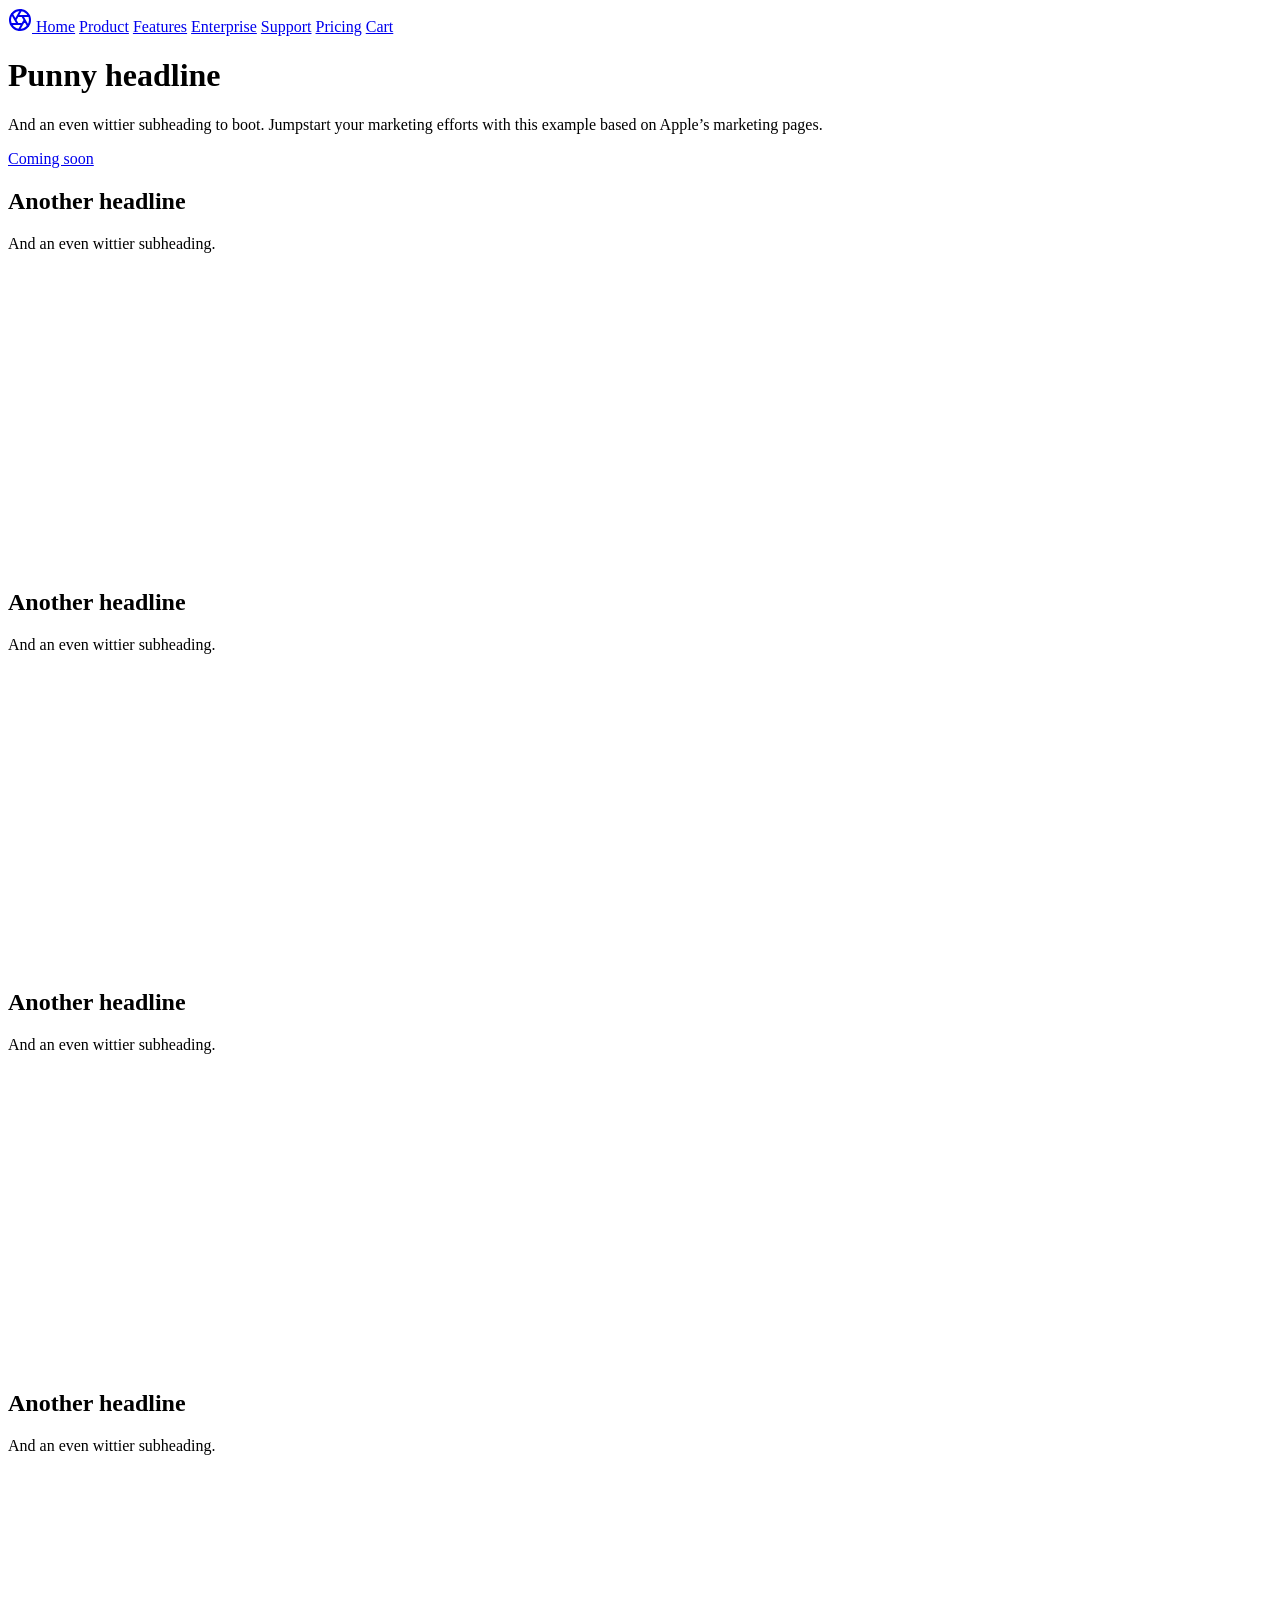
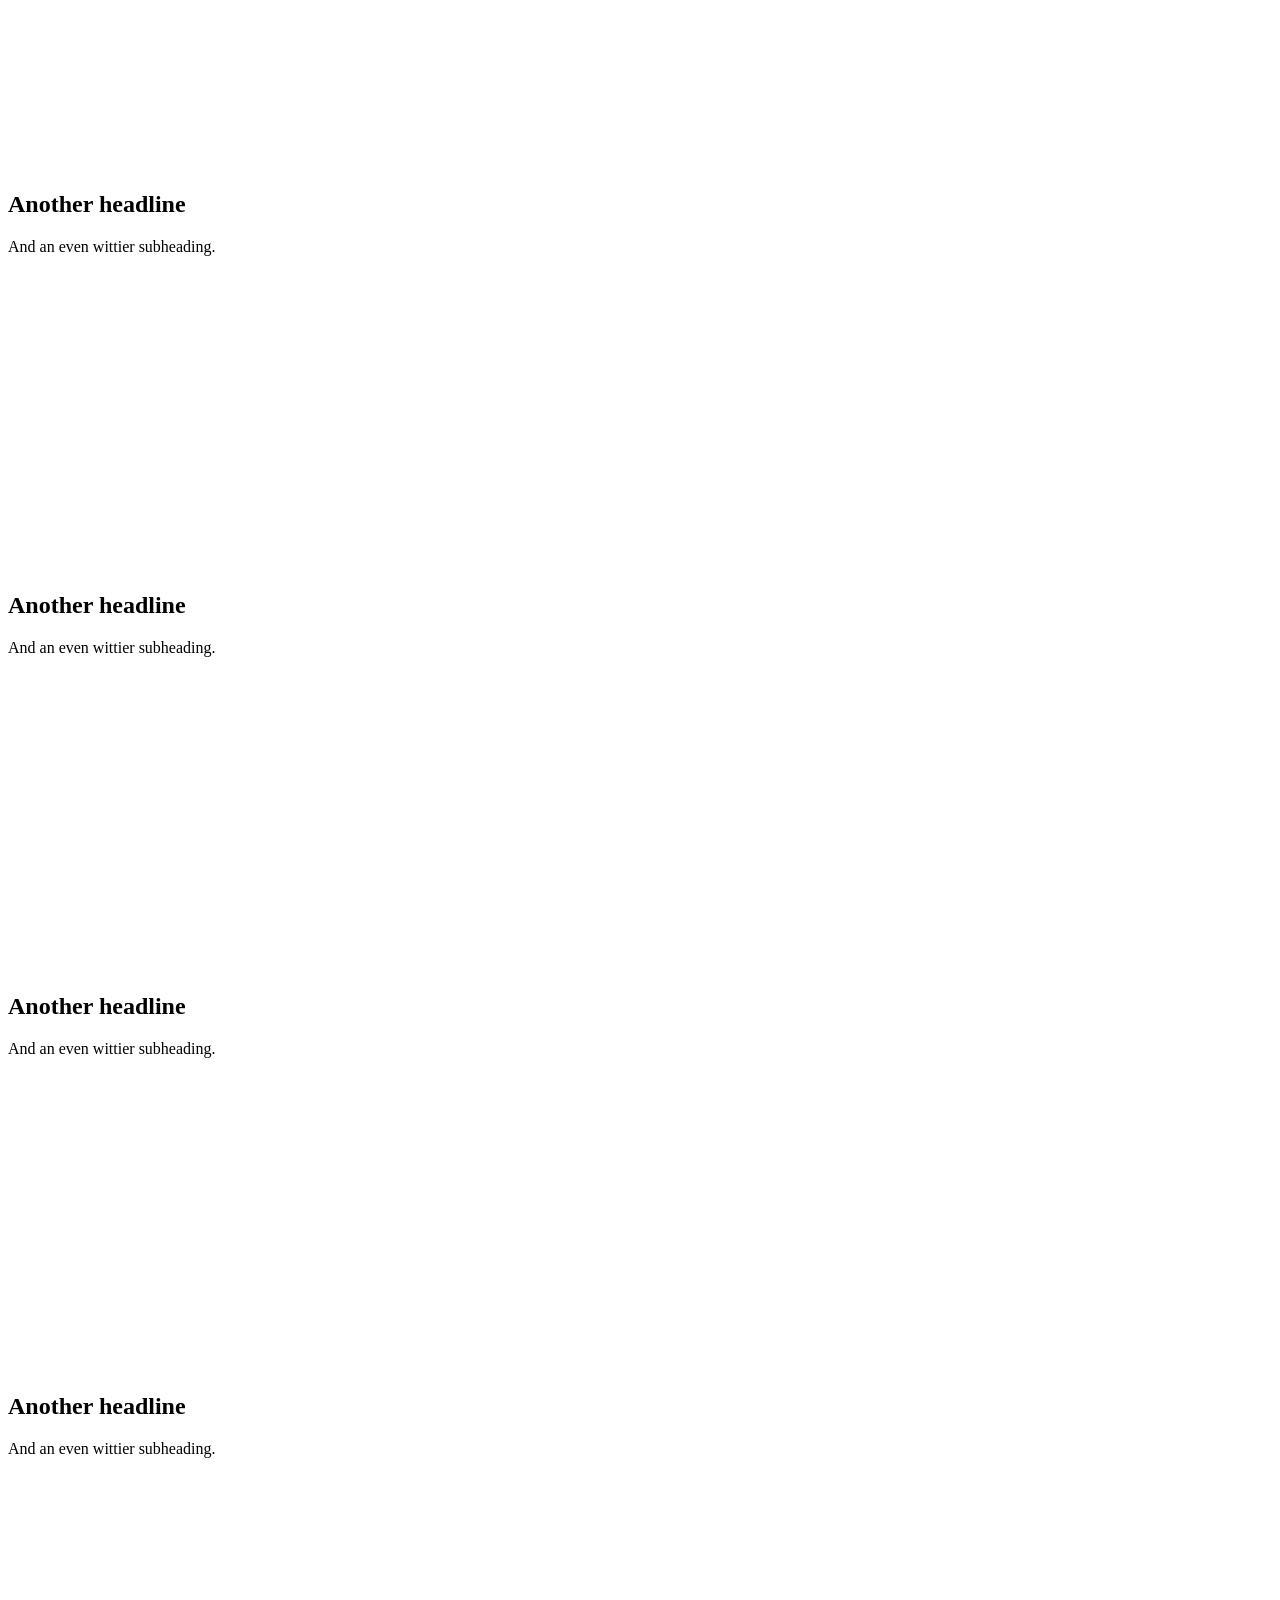
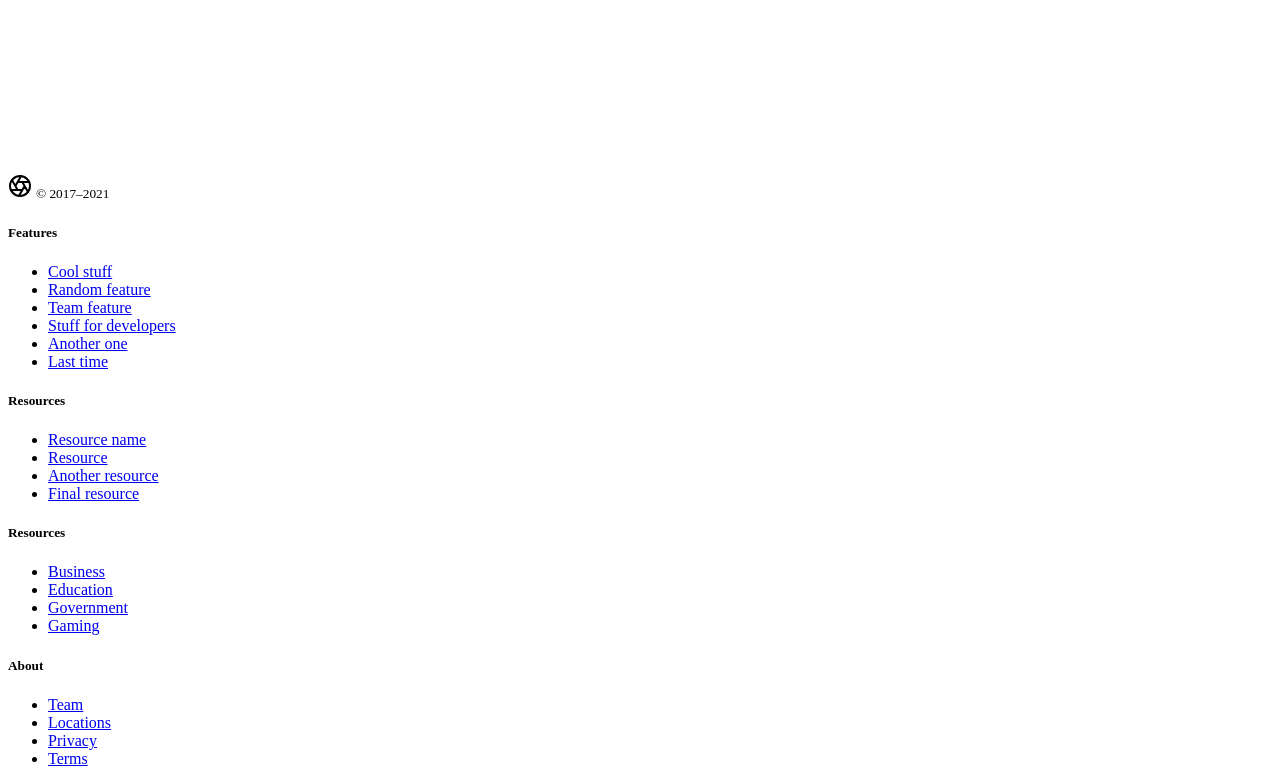
==== pagina2/pagina2.html @ 1e441bcd "first commit" ====
<!doctype html>
<html lang="en">
  <head>
    <meta charset="utf-8">
    <meta name="viewport" content="width=device-width, initial-scale=1">
    <meta name="description" content="">
    <meta name="author" content="Mark Otto, Jacob Thornton, and Bootstrap contributors">
    <meta name="generator" content="Hugo 0.84.0">
    <title>Product example · Bootstrap v5.0</title>

    <link rel="canonical" href="https://getbootstrap.com/docs/5.0/examples/product/">

    

    <!-- Bootstrap core CSS -->
<link href="../assets/dist/css/bootstrap.min.css" rel="stylesheet">

    <style>
      .bd-placeholder-img {
        font-size: 1.125rem;
        text-anchor: middle;
        -webkit-user-select: none;
        -moz-user-select: none;
        user-select: none;
      }

      @media (min-width: 768px) {
        .bd-placeholder-img-lg {
          font-size: 3.5rem;
        }
      }
    </style>

    
    <!-- Custom styles for this template -->
    <link href="product.css" rel="stylesheet">
  </head>
  <body>
    
<header class="site-header sticky-top py-1">
  <nav class="container d-flex flex-column flex-md-row justify-content-between">
    <a class="py-2" href="#" aria-label="Product">
      <svg xmlns="http://www.w3.org/2000/svg" width="24" height="24" fill="none" stroke="currentColor" stroke-linecap="round" stroke-linejoin="round" stroke-width="2" class="d-block mx-auto" role="img" viewBox="0 0 24 24"><title>Product</title><circle cx="12" cy="12" r="10"/><path d="M14.31 8l5.74 9.94M9.69 8h11.48M7.38 12l5.74-9.94M9.69 16L3.95 6.06M14.31 16H2.83m13.79-4l-5.74 9.94"/></svg>
    </a>
    <a class="py-2 d-none d-md-inline-block" href="/pagina3/pagina3.html">Home</a>
    <a class="py-2 d-none d-md-inline-block" href="#">Product</a>
    <a class="py-2 d-none d-md-inline-block" href="#">Features</a>
    <a class="py-2 d-none d-md-inline-block" href="#">Enterprise</a>
    <a class="py-2 d-none d-md-inline-block" href="#">Support</a>
    <a class="py-2 d-none d-md-inline-block" href="#">Pricing</a>
    <a class="py-2 d-none d-md-inline-block" href="#">Cart</a>
  </nav>
</header>

<main>
  <div class="position-relative overflow-hidden p-3 p-md-5 m-md-3 text-center bg-light">
    <div class="col-md-5 p-lg-5 mx-auto my-5">
      <h1 class="display-4 fw-normal">Punny headline</h1>
      <p class="lead fw-normal">And an even wittier subheading to boot. Jumpstart your marketing efforts with this example based on Apple’s marketing pages.</p>
      <a class="btn btn-outline-secondary" href="#">Coming soon</a>
    </div>
    
  </div>

  <div class="d-md-flex flex-md-equal w-100 my-md-3 ps-md-3">
    <div class="bg-dark me-md-3 pt-3 px-3 pt-md-5 px-md-5 text-center text-white overflow-hidden">
      <div class="my-3 py-3">
        <h2 class="display-5">Another headline</h2>
        <p class="lead">And an even wittier subheading.</p>
      </div>
      <div class="bg-light shadow-sm mx-auto" style="width: 80%; height: 300px; border-radius: 21px 21px 0 0;"></div>
    </div>
    <div class="bg-light me-md-3 pt-3 px-3 pt-md-5 px-md-5 text-center overflow-hidden">
      <div class="my-3 p-3">
        <h2 class="display-5">Another headline</h2>
        <p class="lead">And an even wittier subheading.</p>
      </div>
      <div class="bg-dark shadow-sm mx-auto" style="width: 80%; height: 300px; border-radius: 21px 21px 0 0;"></div>
    </div>
  </div>

  <div class="d-md-flex flex-md-equal w-100 my-md-3 ps-md-3">
    <div class="bg-light me-md-3 pt-3 px-3 pt-md-5 px-md-5 text-center overflow-hidden">
      <div class="my-3 p-3">
        <h2 class="display-5">Another headline</h2>
        <p class="lead">And an even wittier subheading.</p>
      </div>
      <div class="bg-dark shadow-sm mx-auto" style="width: 80%; height: 300px; border-radius: 21px 21px 0 0;"></div>
    </div>
    <div class="bg-primary me-md-3 pt-3 px-3 pt-md-5 px-md-5 text-center text-white overflow-hidden">
      <div class="my-3 py-3">
        <h2 class="display-5">Another headline</h2>
        <p class="lead">And an even wittier subheading.</p>
      </div>
      <div class="bg-light shadow-sm mx-auto" style="width: 80%; height: 300px; border-radius: 21px 21px 0 0;"></div>
    </div>
  </div>

  <div class="d-md-flex flex-md-equal w-100 my-md-3 ps-md-3">
    <div class="bg-light me-md-3 pt-3 px-3 pt-md-5 px-md-5 text-center overflow-hidden">
      <div class="my-3 p-3">
        <h2 class="display-5">Another headline</h2>
        <p class="lead">And an even wittier subheading.</p>
      </div>
      <div class="bg-body shadow-sm mx-auto" style="width: 80%; height: 300px; border-radius: 21px 21px 0 0;"></div>
    </div>
    <div class="bg-light me-md-3 pt-3 px-3 pt-md-5 px-md-5 text-center overflow-hidden">
      <div class="my-3 py-3">
        <h2 class="display-5">Another headline</h2>
        <p class="lead">And an even wittier subheading.</p>
      </div>
      <div class="bg-body shadow-sm mx-auto" style="width: 80%; height: 300px; border-radius: 21px 21px 0 0;"></div>
    </div>
  </div>

  <div class="d-md-flex flex-md-equal w-100 my-md-3 ps-md-3">
    <div class="bg-light me-md-3 pt-3 px-3 pt-md-5 px-md-5 text-center overflow-hidden">
      <div class="my-3 p-3">
        <h2 class="display-5">Another headline</h2>
        <p class="lead">And an even wittier subheading.</p>
      </div>
      <div class="bg-body shadow-sm mx-auto" style="width: 80%; height: 300px; border-radius: 21px 21px 0 0;"></div>
    </div>
    <div class="bg-light me-md-3 pt-3 px-3 pt-md-5 px-md-5 text-center overflow-hidden">
      <div class="my-3 py-3">
        <h2 class="display-5">Another headline</h2>
        <p class="lead">And an even wittier subheading.</p>
      </div>
      <div class="bg-body shadow-sm mx-auto" style="width: 80%; height: 300px; border-radius: 21px 21px 0 0;"></div>
    </div>
  </div>
</main>

<footer class="container py-5">
  <div class="row">
    <div class="col-12 col-md">
      <svg xmlns="http://www.w3.org/2000/svg" width="24" height="24" fill="none" stroke="currentColor" stroke-linecap="round" stroke-linejoin="round" stroke-width="2" class="d-block mb-2" role="img" viewBox="0 0 24 24"><title>Product</title><circle cx="12" cy="12" r="10"/><path d="M14.31 8l5.74 9.94M9.69 8h11.48M7.38 12l5.74-9.94M9.69 16L3.95 6.06M14.31 16H2.83m13.79-4l-5.74 9.94"/></svg>
      <small class="d-block mb-3 text-muted">&copy; 2017–2021</small>
    </div>
    <div class="col-6 col-md">
      <h5>Features</h5>
      <ul class="list-unstyled text-small">
        <li><a class="link-secondary" href="#">Cool stuff</a></li>
        <li><a class="link-secondary" href="#">Random feature</a></li>
        <li><a class="link-secondary" href="#">Team feature</a></li>
        <li><a class="link-secondary" href="#">Stuff for developers</a></li>
        <li><a class="link-secondary" href="#">Another one</a></li>
        <li><a class="link-secondary" href="#">Last time</a></li>
      </ul>
    </div>
    <div class="col-6 col-md">
      <h5>Resources</h5>
      <ul class="list-unstyled text-small">
        <li><a class="link-secondary" href="#">Resource name</a></li>
        <li><a class="link-secondary" href="#">Resource</a></li>
        <li><a class="link-secondary" href="#">Another resource</a></li>
        <li><a class="link-secondary" href="#">Final resource</a></li>
      </ul>
    </div>
    <div class="col-6 col-md">
      <h5>Resources</h5>
      <ul class="list-unstyled text-small">
        <li><a class="link-secondary" href="#">Business</a></li>
        <li><a class="link-secondary" href="#">Education</a></li>
        <li><a class="link-secondary" href="#">Government</a></li>
        <li><a class="link-secondary" href="#">Gaming</a></li>
      </ul>
    </div>
    <div class="col-6 col-md">
      <h5>About</h5>
      <ul class="list-unstyled text-small">
        <li><a class="link-secondary" href="#">Team</a></li>
        <li><a class="link-secondary" href="#">Locations</a></li>
        <li><a class="link-secondary" href="#">Privacy</a></li>
        <li><a class="link-secondary" href="#">Terms</a></li>
      </ul>
    </div>
  </div>
</footer>


    <script src="../assets/dist/js/bootstrap.bundle.min.js"></script>

      
  </body>
</html>
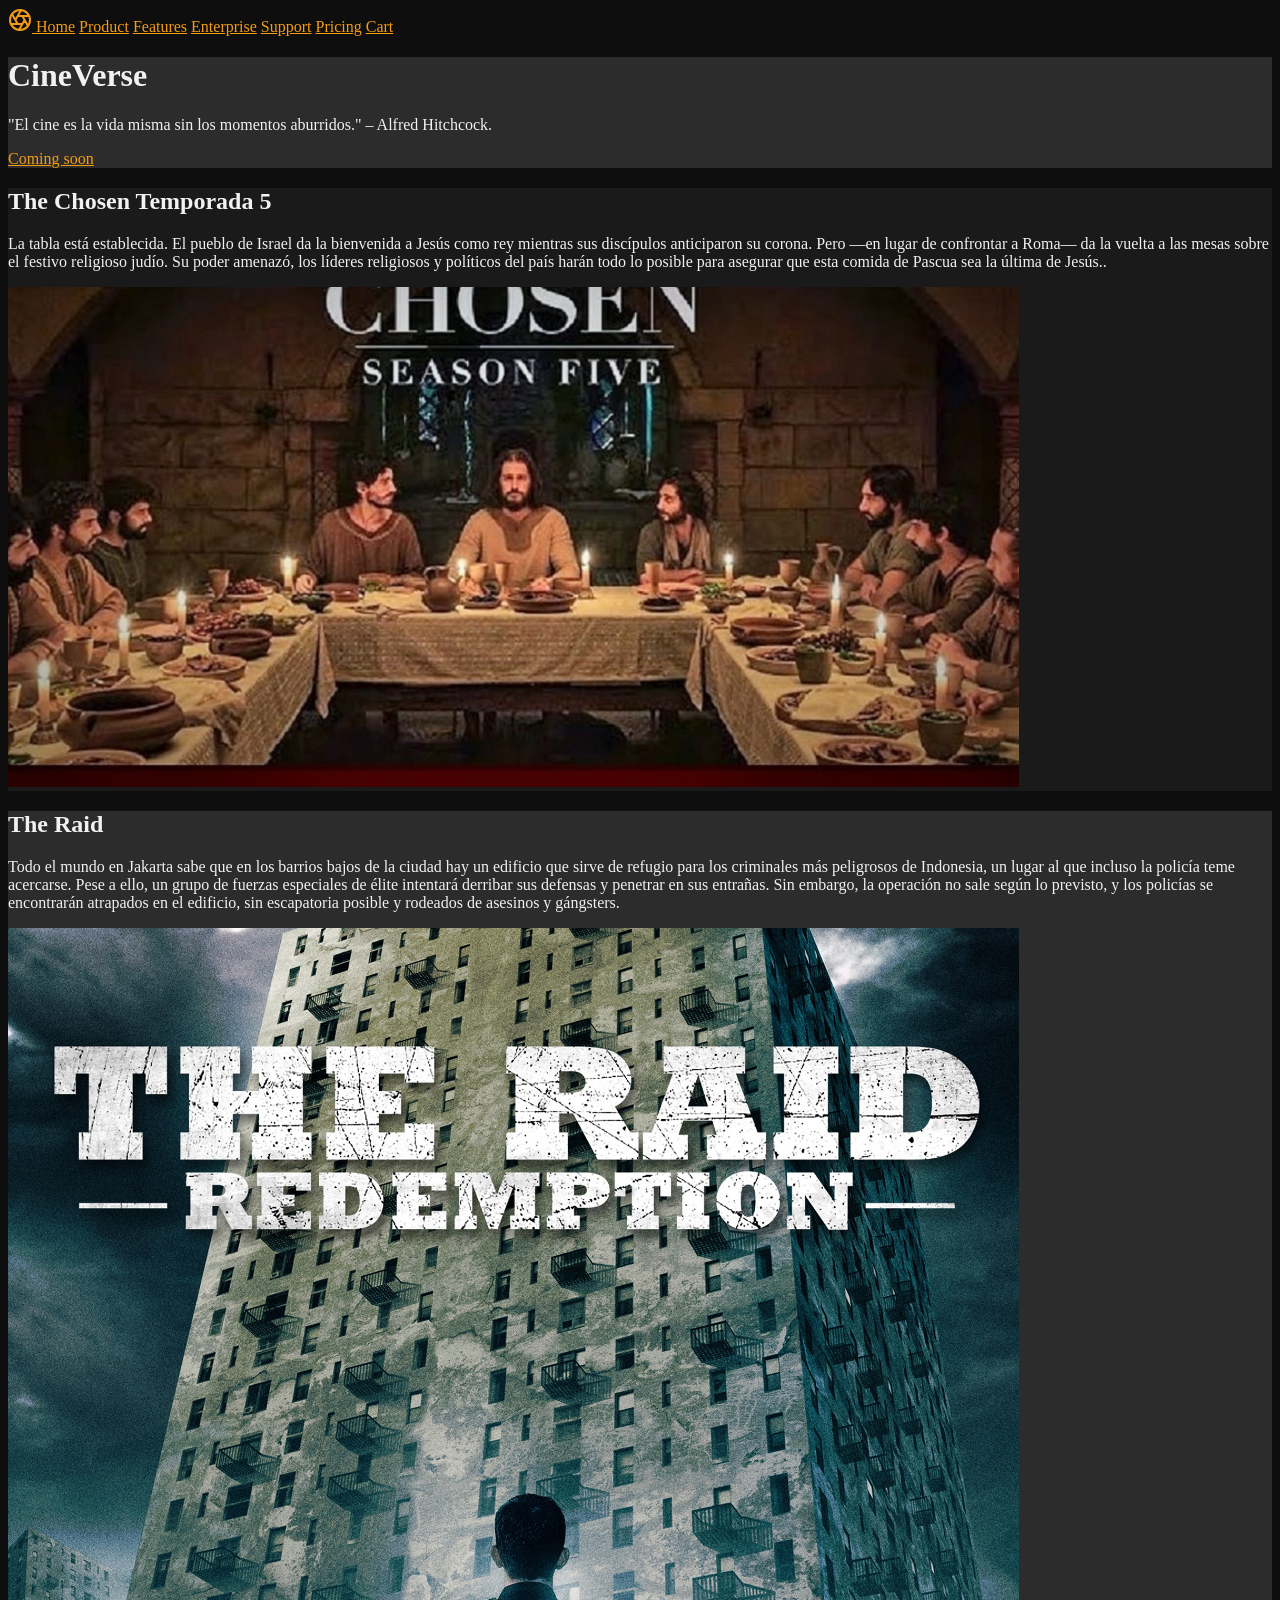
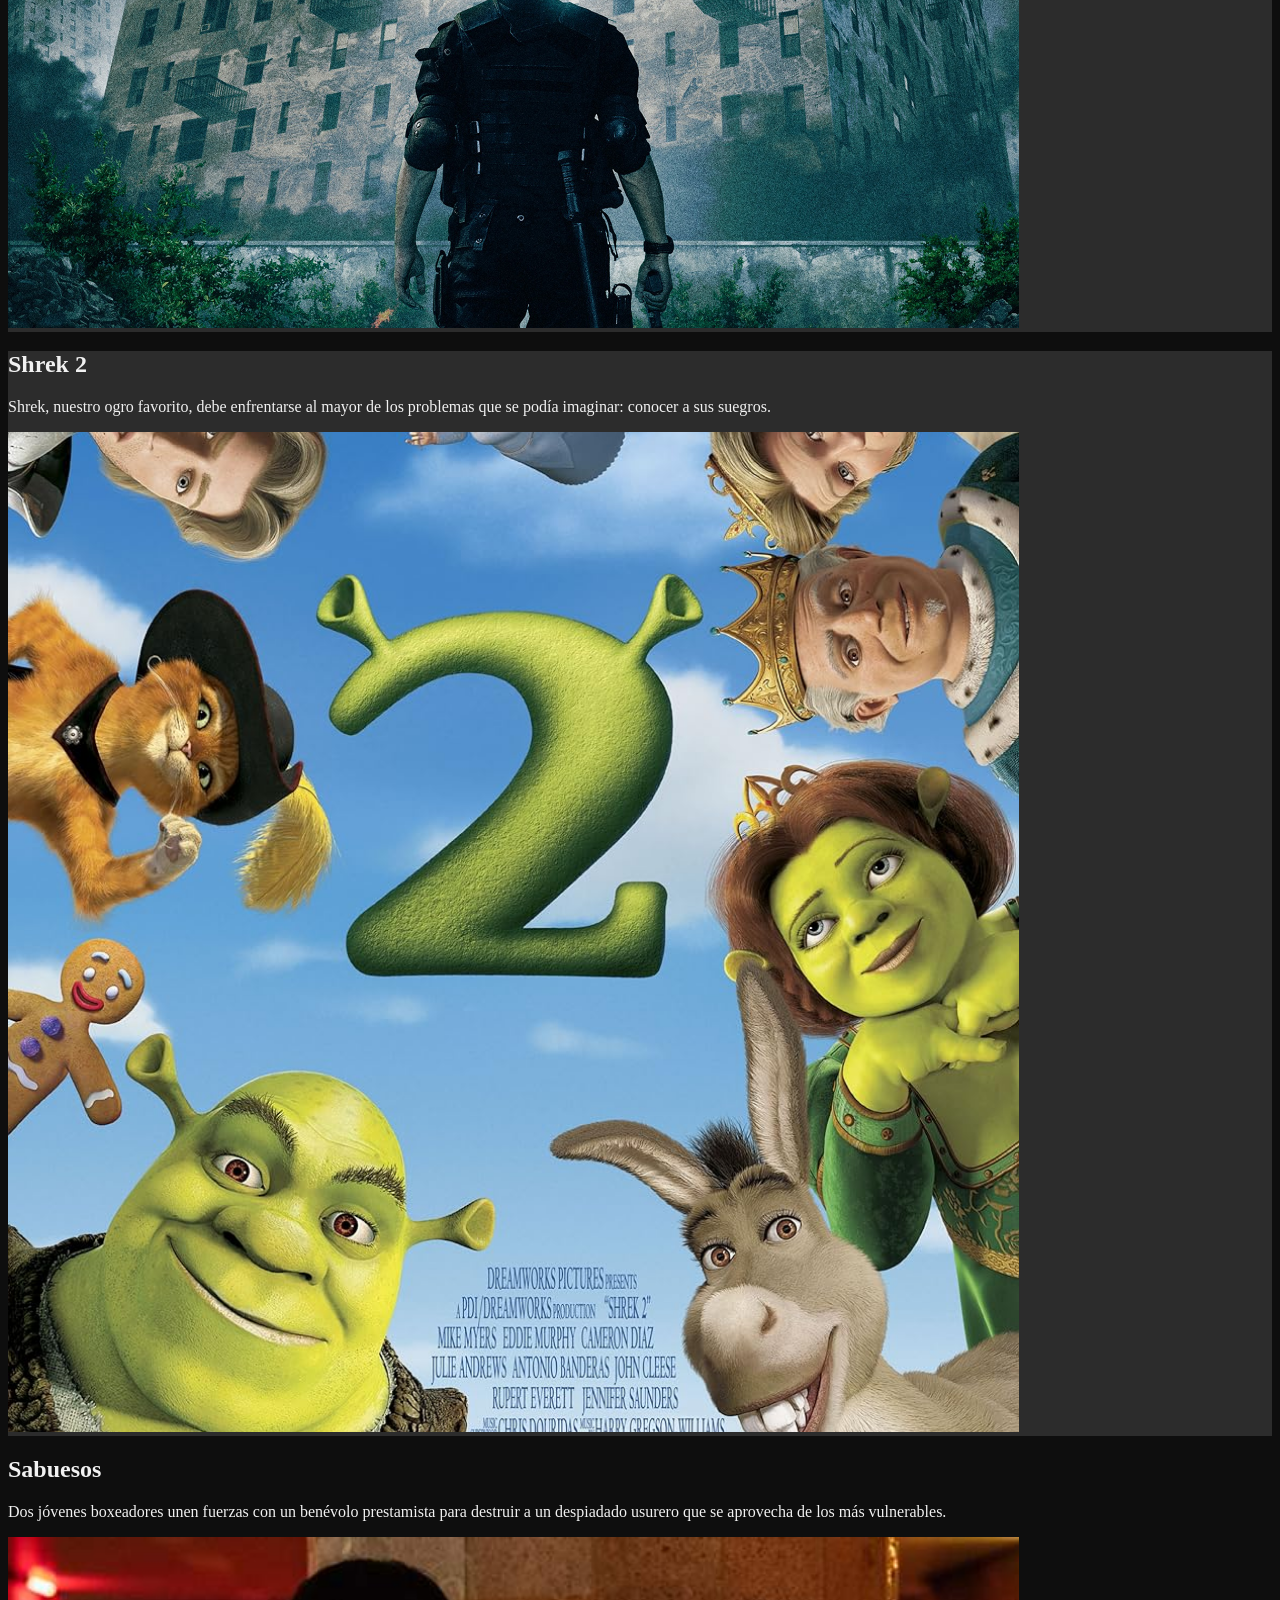
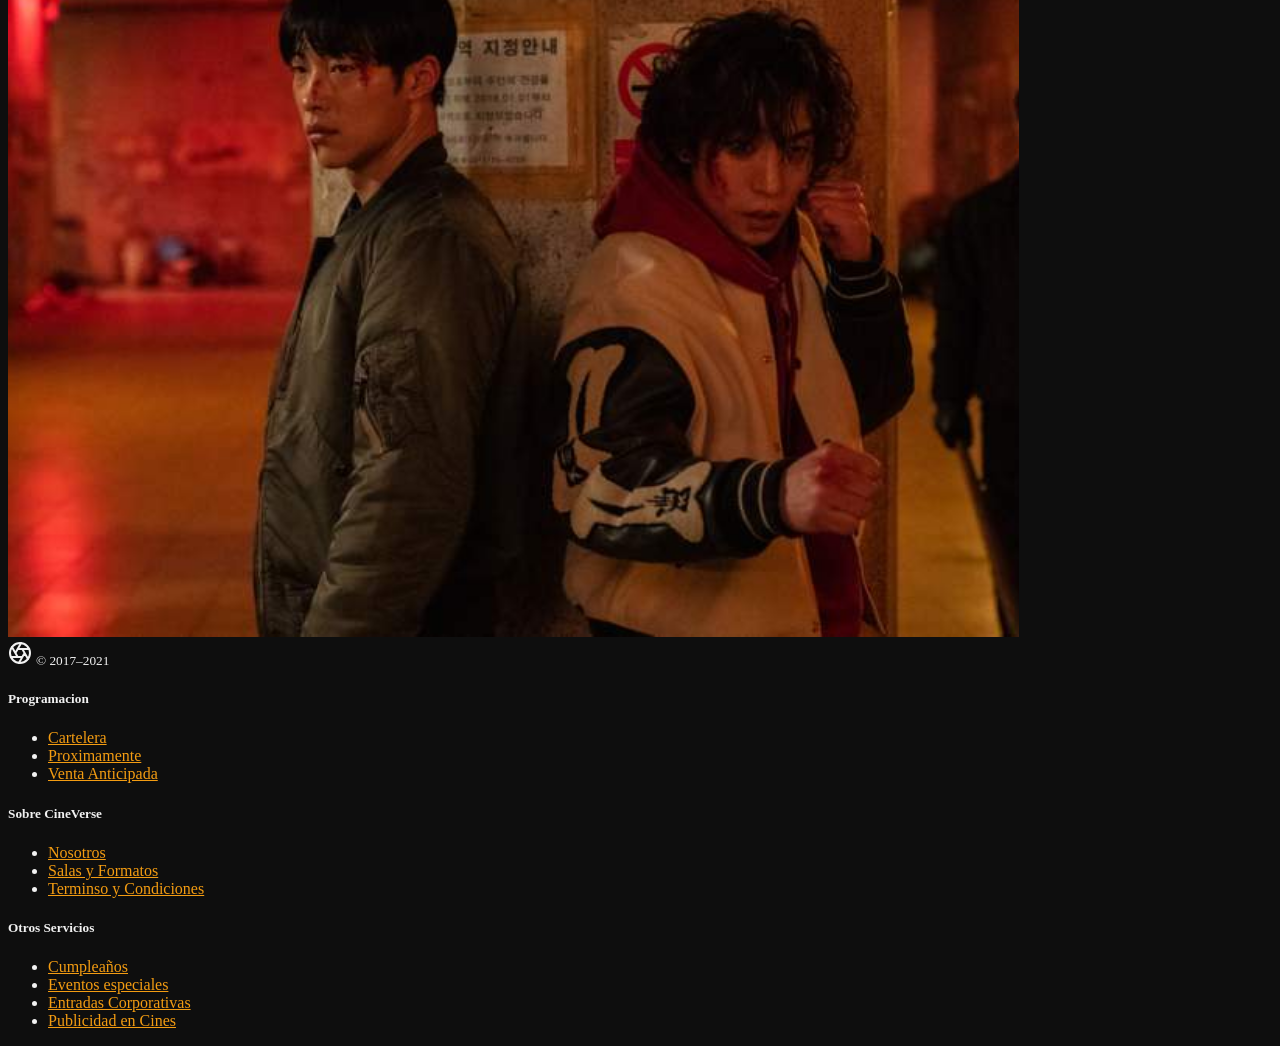
==== commit 7c83f99f: "final_pages" ====
--- a/pagina2/pagina2.html
+++ b/pagina2/pagina2.html
@@ -55,8 +55,8 @@
 <main>
   <div class="position-relative overflow-hidden p-3 p-md-5 m-md-3 text-center bg-light">
     <div class="col-md-5 p-lg-5 mx-auto my-5">
-      <h1 class="display-4 fw-normal">Punny headline</h1>
-      <p class="lead fw-normal">And an even wittier subheading to boot. Jumpstart your marketing efforts with this example based on Apple’s marketing pages.</p>
+      <h1 class="display-4 fw-normal">CineVerse</h1>
+      <p class="lead fw-normal">"El cine es la vida misma sin los momentos aburridos." – Alfred Hitchcock.</p>
       <a class="btn btn-outline-secondary" href="#">Coming soon</a>
     </div>
     
@@ -65,68 +65,34 @@
   <div class="d-md-flex flex-md-equal w-100 my-md-3 ps-md-3">
     <div class="bg-dark me-md-3 pt-3 px-3 pt-md-5 px-md-5 text-center text-white overflow-hidden">
       <div class="my-3 py-3">
-        <h2 class="display-5">Another headline</h2>
-        <p class="lead">And an even wittier subheading.</p>
+        <h2 class="display-5">The Chosen Temporada 5</h2>
+        <p class="lead">La tabla está establecida. El pueblo de Israel da la bienvenida a Jesús como rey mientras sus discípulos anticiparon su corona. Pero —en lugar de confrontar a Roma— da la vuelta a las mesas sobre el festivo religioso judío. Su poder amenazó, los líderes religiosos y políticos del país harán todo lo posible para asegurar que esta comida de Pascua sea la última de Jesús..</p>
       </div>
-      <div class="bg-light shadow-sm mx-auto" style="width: 80%; height: 300px; border-radius: 21px 21px 0 0;"></div>
+      <img src="/imagenes/chosen.jpg" class="img-fluid shadow-sm mx-auto d-block" style="width: 80%; height: 500px; object-fit: cover;" alt="Poster de película">
     </div>
     <div class="bg-light me-md-3 pt-3 px-3 pt-md-5 px-md-5 text-center overflow-hidden">
       <div class="my-3 p-3">
-        <h2 class="display-5">Another headline</h2>
-        <p class="lead">And an even wittier subheading.</p>
+        <h2 class="display-5">The Raid</h2>
+        <p class="lead">Todo el mundo en Jakarta sabe que en los barrios bajos de la ciudad hay un edificio que sirve de refugio para los criminales más peligrosos de Indonesia, un lugar al que incluso la policía teme acercarse. Pese a ello, un grupo de fuerzas especiales de élite intentará derribar sus defensas y penetrar en sus entrañas. Sin embargo, la operación no sale según lo previsto, y los policías se encontrarán atrapados en el edificio, sin escapatoria posible y rodeados de asesinos y gángsters.</p>
       </div>
-      <div class="bg-dark shadow-sm mx-auto" style="width: 80%; height: 300px; border-radius: 21px 21px 0 0;"></div>
+      <img src="/imagenes/The_Raid.jpg" class="img-fluid shadow-sm mx-auto d-block" style="width: 80%; height: 1000px; object-fit: cover;" alt="Poster de película">
     </div>
   </div>
 
   <div class="d-md-flex flex-md-equal w-100 my-md-3 ps-md-3">
     <div class="bg-light me-md-3 pt-3 px-3 pt-md-5 px-md-5 text-center overflow-hidden">
       <div class="my-3 p-3">
-        <h2 class="display-5">Another headline</h2>
-        <p class="lead">And an even wittier subheading.</p>
+        <h2 class="display-5">Shrek 2</h2>
+        <p class="lead">Shrek, nuestro ogro favorito, debe enfrentarse al mayor de los problemas que se podía imaginar: conocer a sus suegros.</p>
       </div>
-      <div class="bg-dark shadow-sm mx-auto" style="width: 80%; height: 300px; border-radius: 21px 21px 0 0;"></div>
+      <img src="/imagenes/shuerk.jpg" class="img-fluid shadow-sm mx-auto d-block" style="width: 80%; height: 1000px; object-fit: cover;" alt="Poster de película">
     </div>
     <div class="bg-primary me-md-3 pt-3 px-3 pt-md-5 px-md-5 text-center text-white overflow-hidden">
       <div class="my-3 py-3">
-        <h2 class="display-5">Another headline</h2>
-        <p class="lead">And an even wittier subheading.</p>
+        <h2 class="display-5">Sabuesos</h2>
+        <p class="lead">Dos jóvenes boxeadores unen fuerzas con un benévolo prestamista para destruir a un despiadado usurero que se aprovecha de los más vulnerables.</p>
       </div>
-      <div class="bg-light shadow-sm mx-auto" style="width: 80%; height: 300px; border-radius: 21px 21px 0 0;"></div>
-    </div>
-  </div>
-
-  <div class="d-md-flex flex-md-equal w-100 my-md-3 ps-md-3">
-    <div class="bg-light me-md-3 pt-3 px-3 pt-md-5 px-md-5 text-center overflow-hidden">
-      <div class="my-3 p-3">
-        <h2 class="display-5">Another headline</h2>
-        <p class="lead">And an even wittier subheading.</p>
-      </div>
-      <div class="bg-body shadow-sm mx-auto" style="width: 80%; height: 300px; border-radius: 21px 21px 0 0;"></div>
-    </div>
-    <div class="bg-light me-md-3 pt-3 px-3 pt-md-5 px-md-5 text-center overflow-hidden">
-      <div class="my-3 py-3">
-        <h2 class="display-5">Another headline</h2>
-        <p class="lead">And an even wittier subheading.</p>
-      </div>
-      <div class="bg-body shadow-sm mx-auto" style="width: 80%; height: 300px; border-radius: 21px 21px 0 0;"></div>
-    </div>
-  </div>
-
-  <div class="d-md-flex flex-md-equal w-100 my-md-3 ps-md-3">
-    <div class="bg-light me-md-3 pt-3 px-3 pt-md-5 px-md-5 text-center overflow-hidden">
-      <div class="my-3 p-3">
-        <h2 class="display-5">Another headline</h2>
-        <p class="lead">And an even wittier subheading.</p>
-      </div>
-      <div class="bg-body shadow-sm mx-auto" style="width: 80%; height: 300px; border-radius: 21px 21px 0 0;"></div>
-    </div>
-    <div class="bg-light me-md-3 pt-3 px-3 pt-md-5 px-md-5 text-center overflow-hidden">
-      <div class="my-3 py-3">
-        <h2 class="display-5">Another headline</h2>
-        <p class="lead">And an even wittier subheading.</p>
-      </div>
-      <div class="bg-body shadow-sm mx-auto" style="width: 80%; height: 300px; border-radius: 21px 21px 0 0;"></div>
+      <img src="/imagenes/Sabuesos-700x450.jpg" class="img-fluid shadow-sm mx-auto d-block" style="width: 80%; height: 700px; object-fit: cover;" alt="Poster de película">
     </div>
   </div>
 </main>
@@ -138,41 +104,28 @@
       <small class="d-block mb-3 text-muted">&copy; 2017–2021</small>
     </div>
     <div class="col-6 col-md">
-      <h5>Features</h5>
+      <h5>Programacion</h5>
       <ul class="list-unstyled text-small">
-        <li><a class="link-secondary" href="#">Cool stuff</a></li>
-        <li><a class="link-secondary" href="#">Random feature</a></li>
-        <li><a class="link-secondary" href="#">Team feature</a></li>
-        <li><a class="link-secondary" href="#">Stuff for developers</a></li>
-        <li><a class="link-secondary" href="#">Another one</a></li>
-        <li><a class="link-secondary" href="#">Last time</a></li>
+        <li><a class="link-secondary" href="#">Cartelera</a></li>
+        <li><a class="link-secondary" href="#">Proximamente</a></li>
+        <li><a class="link-secondary" href="#">Venta Anticipada</a></li>
       </ul>
     </div>
     <div class="col-6 col-md">
-      <h5>Resources</h5>
+      <h5>Sobre CineVerse</h5>
       <ul class="list-unstyled text-small">
-        <li><a class="link-secondary" href="#">Resource name</a></li>
-        <li><a class="link-secondary" href="#">Resource</a></li>
-        <li><a class="link-secondary" href="#">Another resource</a></li>
-        <li><a class="link-secondary" href="#">Final resource</a></li>
+        <li><a class="link-secondary" href="#">Nosotros</a></li>
+        <li><a class="link-secondary" href="#">Salas y Formatos</a></li>
+        <li><a class="link-secondary" href="#">Terminso y Condiciones</a></li>
       </ul>
     </div>
     <div class="col-6 col-md">
-      <h5>Resources</h5>
+      <h5>Otros Servicios</h5>
       <ul class="list-unstyled text-small">
-        <li><a class="link-secondary" href="#">Business</a></li>
-        <li><a class="link-secondary" href="#">Education</a></li>
-        <li><a class="link-secondary" href="#">Government</a></li>
-        <li><a class="link-secondary" href="#">Gaming</a></li>
-      </ul>
-    </div>
-    <div class="col-6 col-md">
-      <h5>About</h5>
-      <ul class="list-unstyled text-small">
-        <li><a class="link-secondary" href="#">Team</a></li>
-        <li><a class="link-secondary" href="#">Locations</a></li>
-        <li><a class="link-secondary" href="#">Privacy</a></li>
-        <li><a class="link-secondary" href="#">Terms</a></li>
+        <li><a class="link-secondary" href="#">Cumpleaños</a></li>
+        <li><a class="link-secondary" href="#">Eventos especiales</a></li>
+        <li><a class="link-secondary" href="#">Entradas Corporativas</a></li>
+        <li><a class="link-secondary" href="#">Publicidad en Cines</a></li>
       </ul>
     </div>
   </div>
--- a/pagina2/product.css
+++ b/pagina2/product.css
@@ -0,0 +1,34 @@
+.container {
+  max-width: 960px;
+}
+
+/*
+ * Custom translucent site header
+ */
+
+ body {
+  background-color: #0e0e0e; /* fondo oscuro tipo cine */
+  color: #f1f1f1;
+}
+
+.bg-dark {
+  background-color: #1a1a1a !important;
+}
+
+.bg-light {
+  background-color: #2c2c2c !important;
+}
+
+.navbar {
+  background-color: #111 !important;
+}
+
+a, .btn-outline-secondary {
+  color: #f39c12; /* amarillo tipo spotlight */
+  border-color: #f39c12;
+}
+
+a:hover, .btn-outline-secondary:hover {
+  background-color: #f39c12;
+  color: #000;
+}
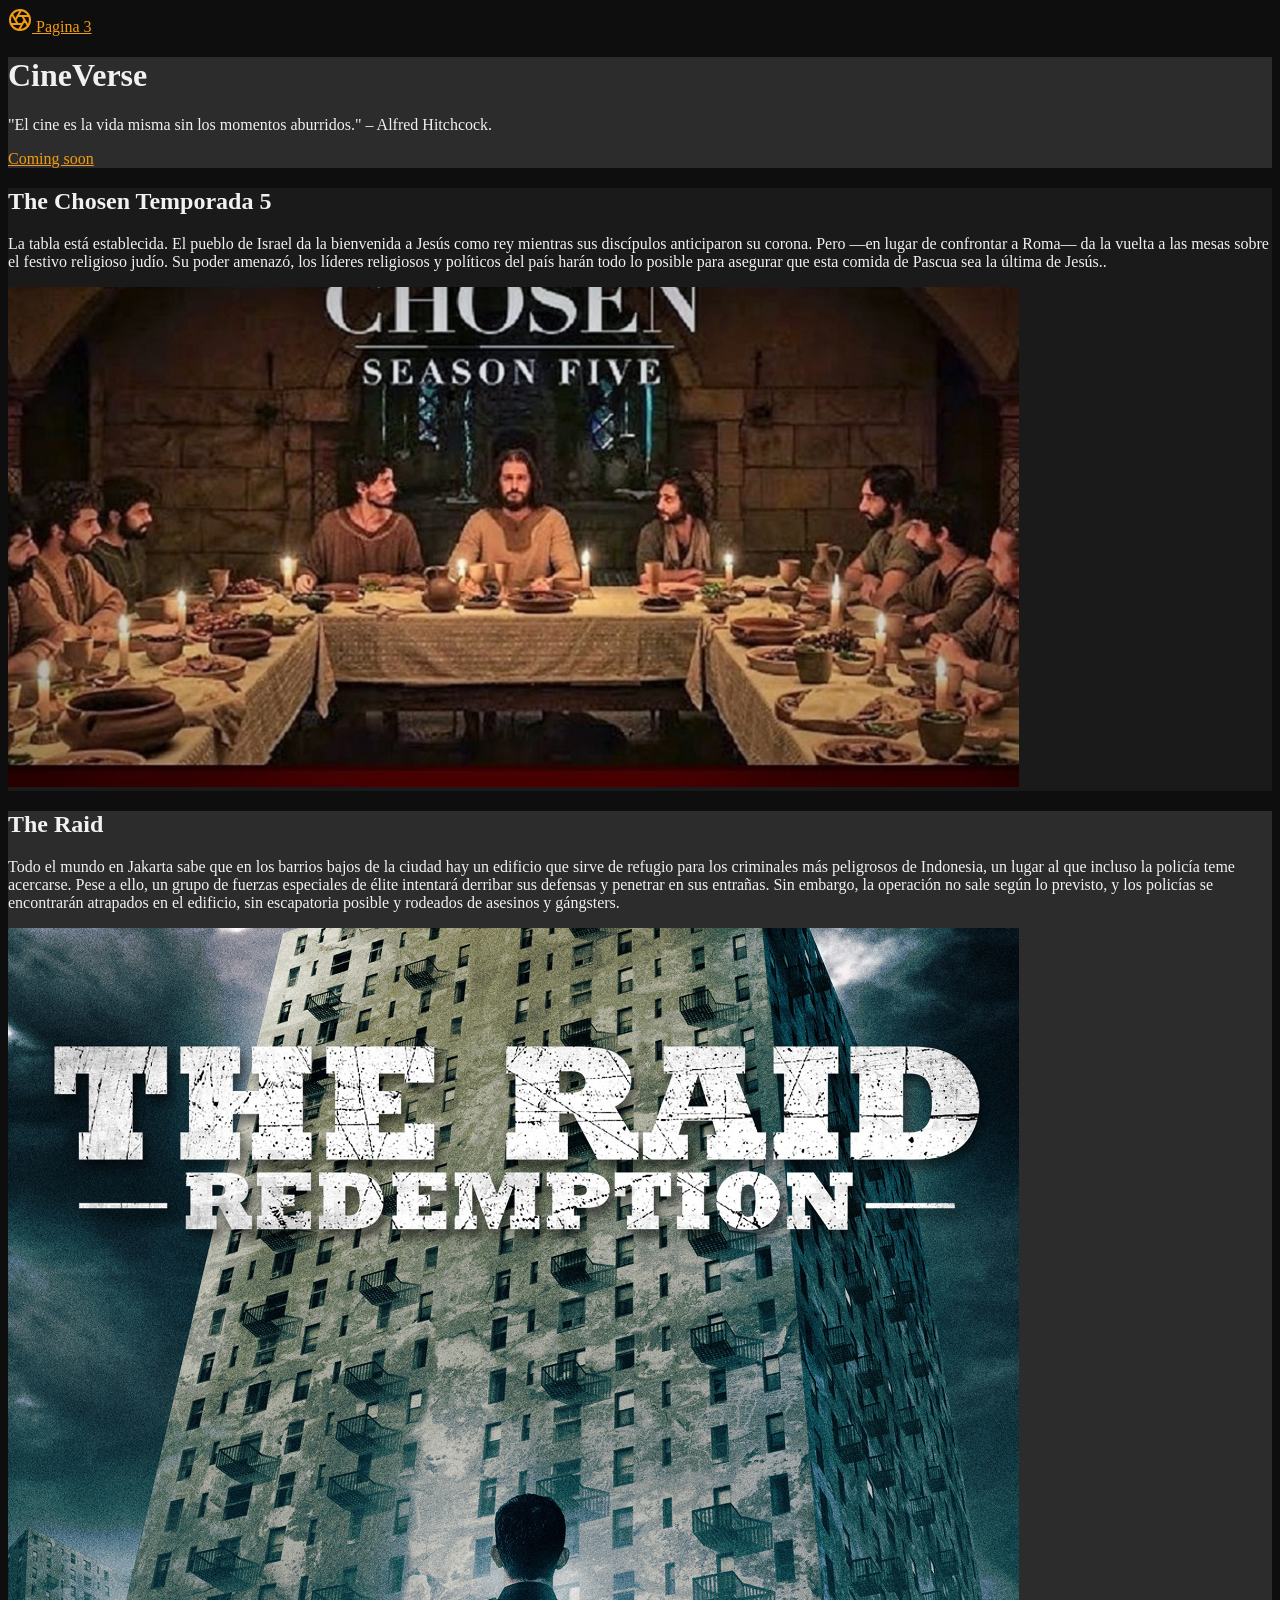
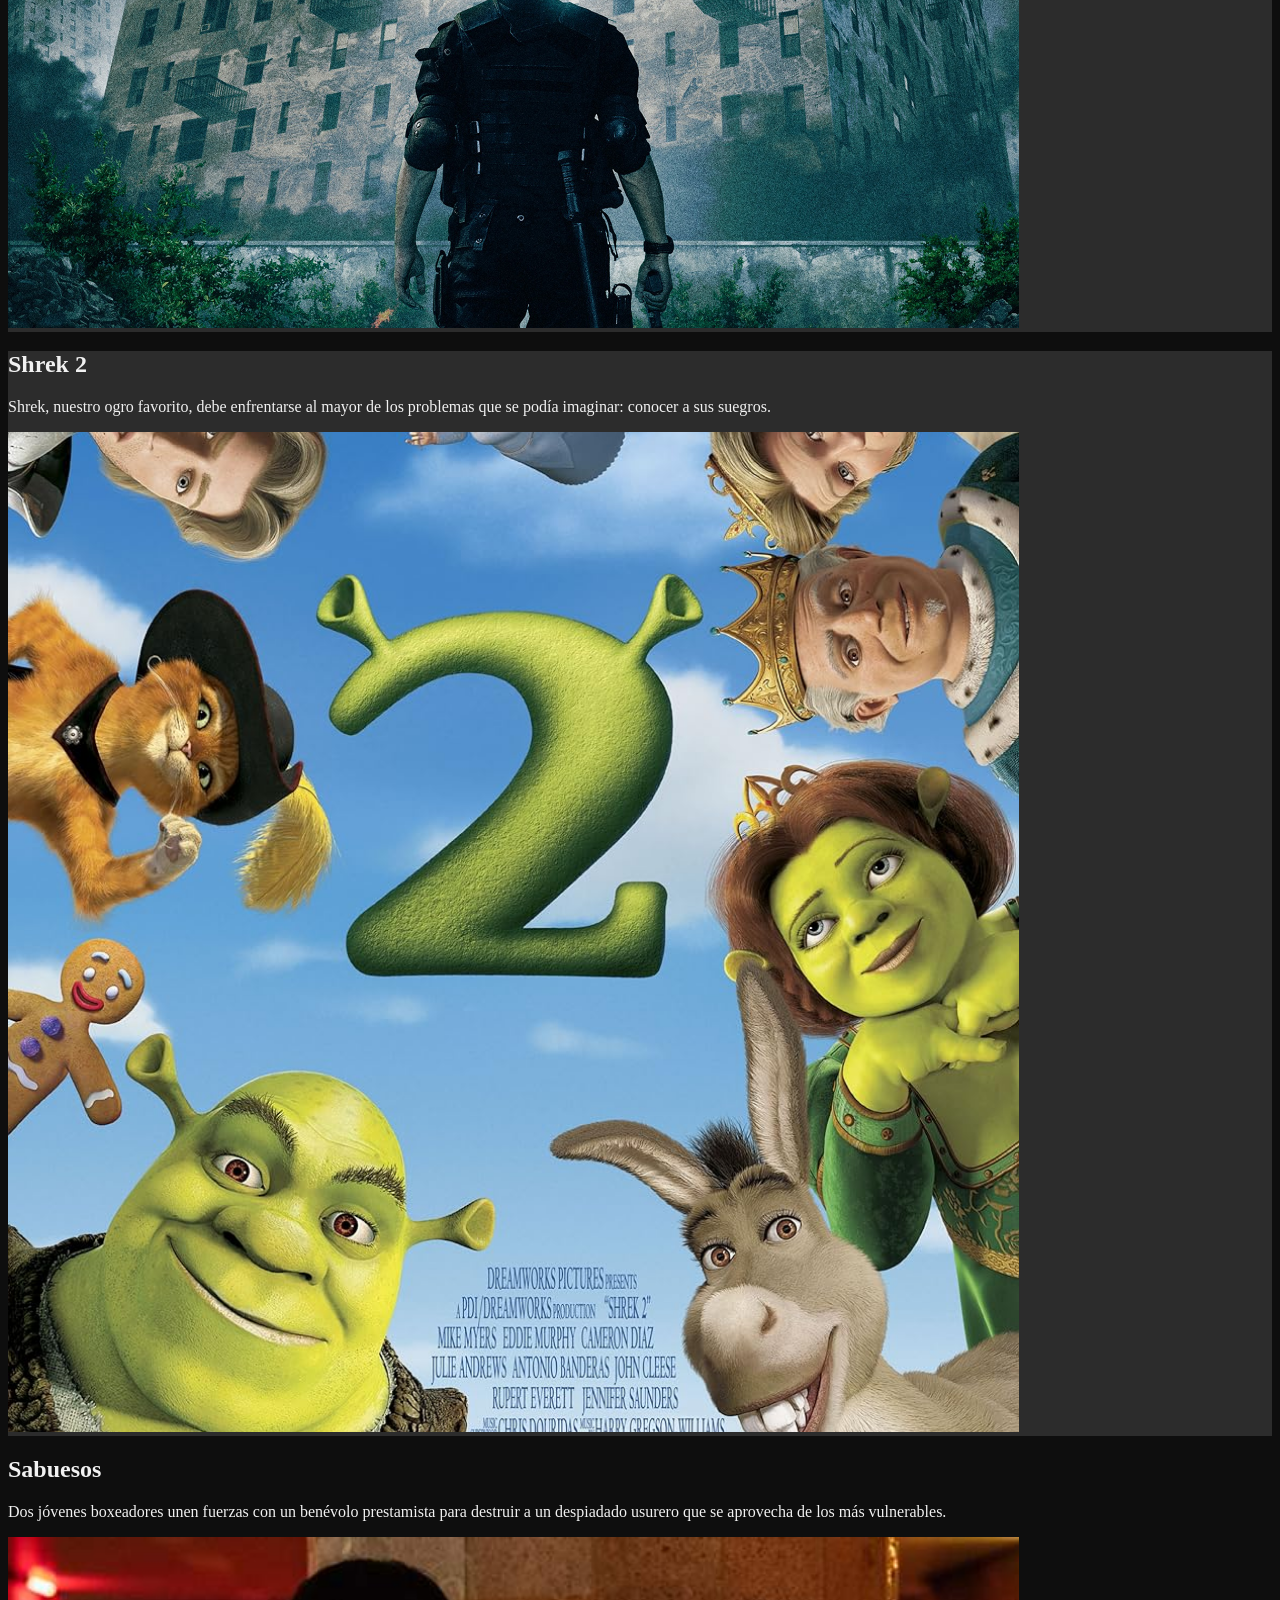
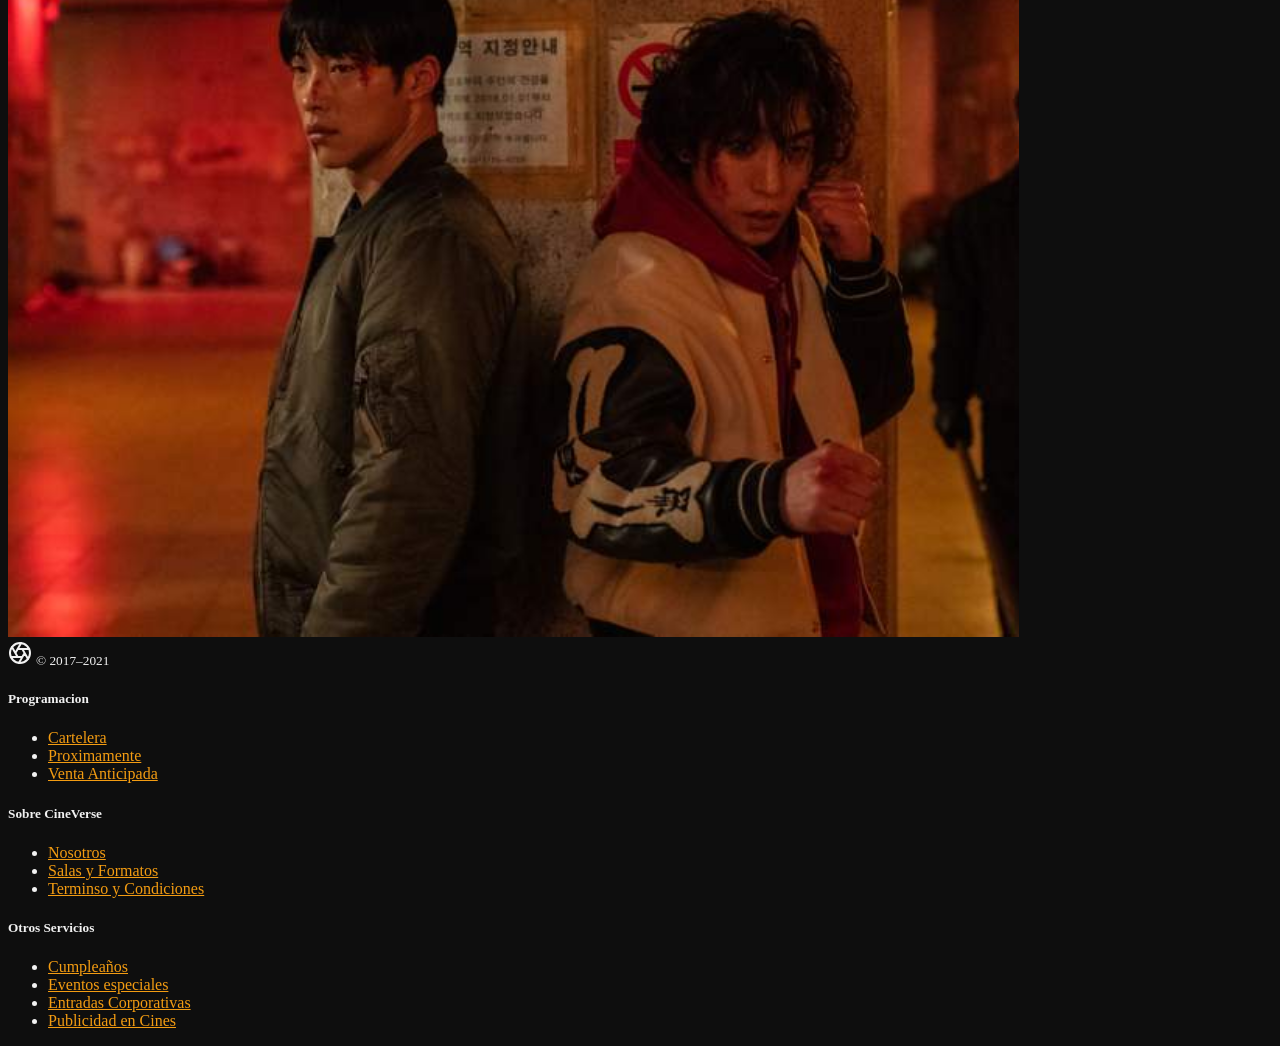
==== commit ce93ecdd: "final certamen" ====
--- a/pagina2/pagina2.html
+++ b/pagina2/pagina2.html
@@ -42,13 +42,7 @@
     <a class="py-2" href="#" aria-label="Product">
       <svg xmlns="http://www.w3.org/2000/svg" width="24" height="24" fill="none" stroke="currentColor" stroke-linecap="round" stroke-linejoin="round" stroke-width="2" class="d-block mx-auto" role="img" viewBox="0 0 24 24"><title>Product</title><circle cx="12" cy="12" r="10"/><path d="M14.31 8l5.74 9.94M9.69 8h11.48M7.38 12l5.74-9.94M9.69 16L3.95 6.06M14.31 16H2.83m13.79-4l-5.74 9.94"/></svg>
     </a>
-    <a class="py-2 d-none d-md-inline-block" href="/pagina3/pagina3.html">Home</a>
-    <a class="py-2 d-none d-md-inline-block" href="#">Product</a>
-    <a class="py-2 d-none d-md-inline-block" href="#">Features</a>
-    <a class="py-2 d-none d-md-inline-block" href="#">Enterprise</a>
-    <a class="py-2 d-none d-md-inline-block" href="#">Support</a>
-    <a class="py-2 d-none d-md-inline-block" href="#">Pricing</a>
-    <a class="py-2 d-none d-md-inline-block" href="#">Cart</a>
+    <a class="py-2 d-none d-md-inline-block" href="/pagina3/pagina3.html">Pagina 3</a>
   </nav>
 </header>
 
